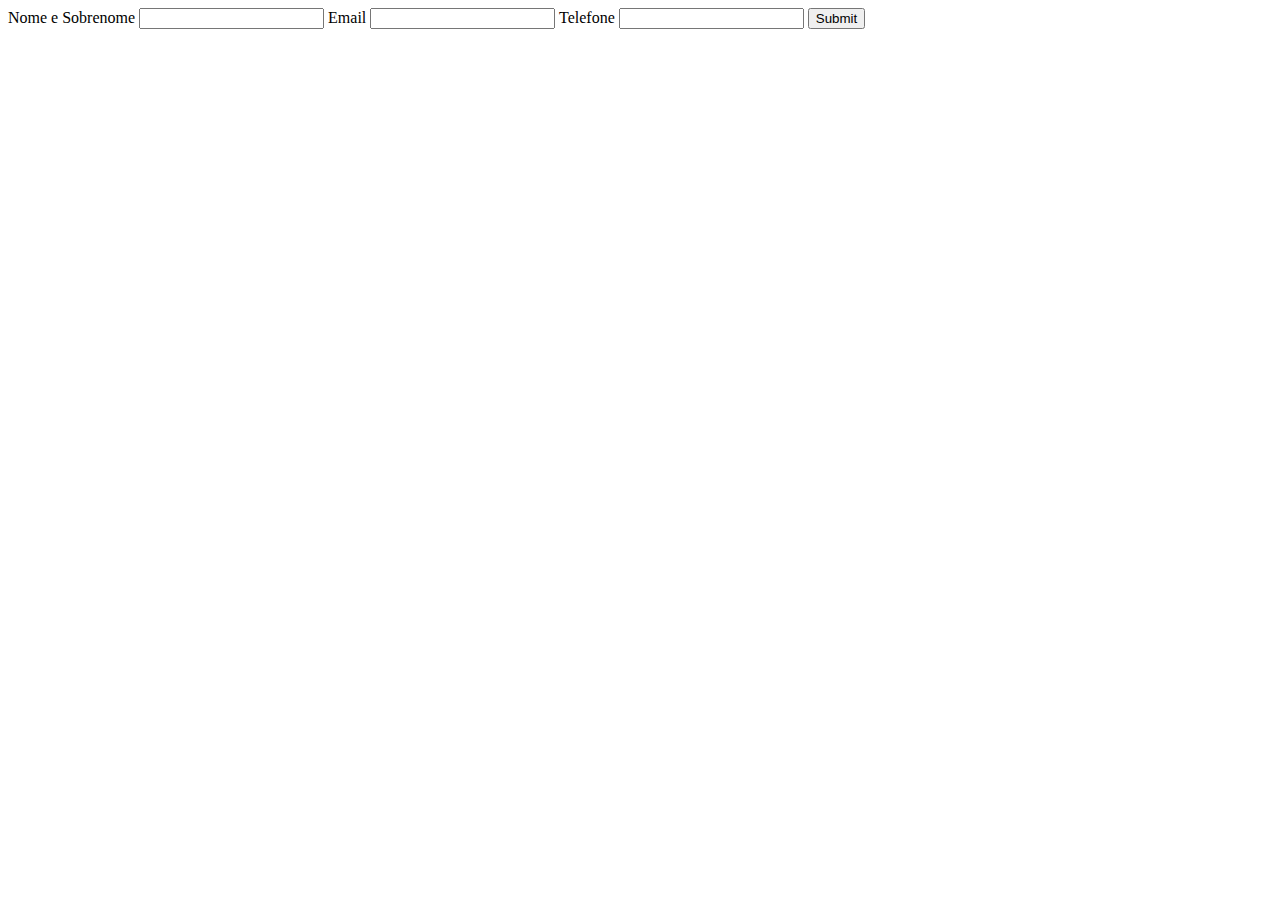
==== index.html @ 8f6fd51c "Add files via upload" ====
<!DOCTYPE html>
<html lang="en">
<head>
	<meta charset="UTF-8">
	<meta name="viewport" content="width=device-width, initial-scale=1.0">
	<title>TABELAS</title>
</head>
<body>
	<main>
		<form>
			<label for="nomesbrenome">Nome e Sobrenome</label>
			<input type="text" id="nomesobrenome">

            <label for="email">Email</label>
            <input type="text" id="email">

            <label for="telefone">Telefone</label>
            <input type="text" id="telefones">

            <input type="submit">
		</form>
	</main>
	
</body>
</html>
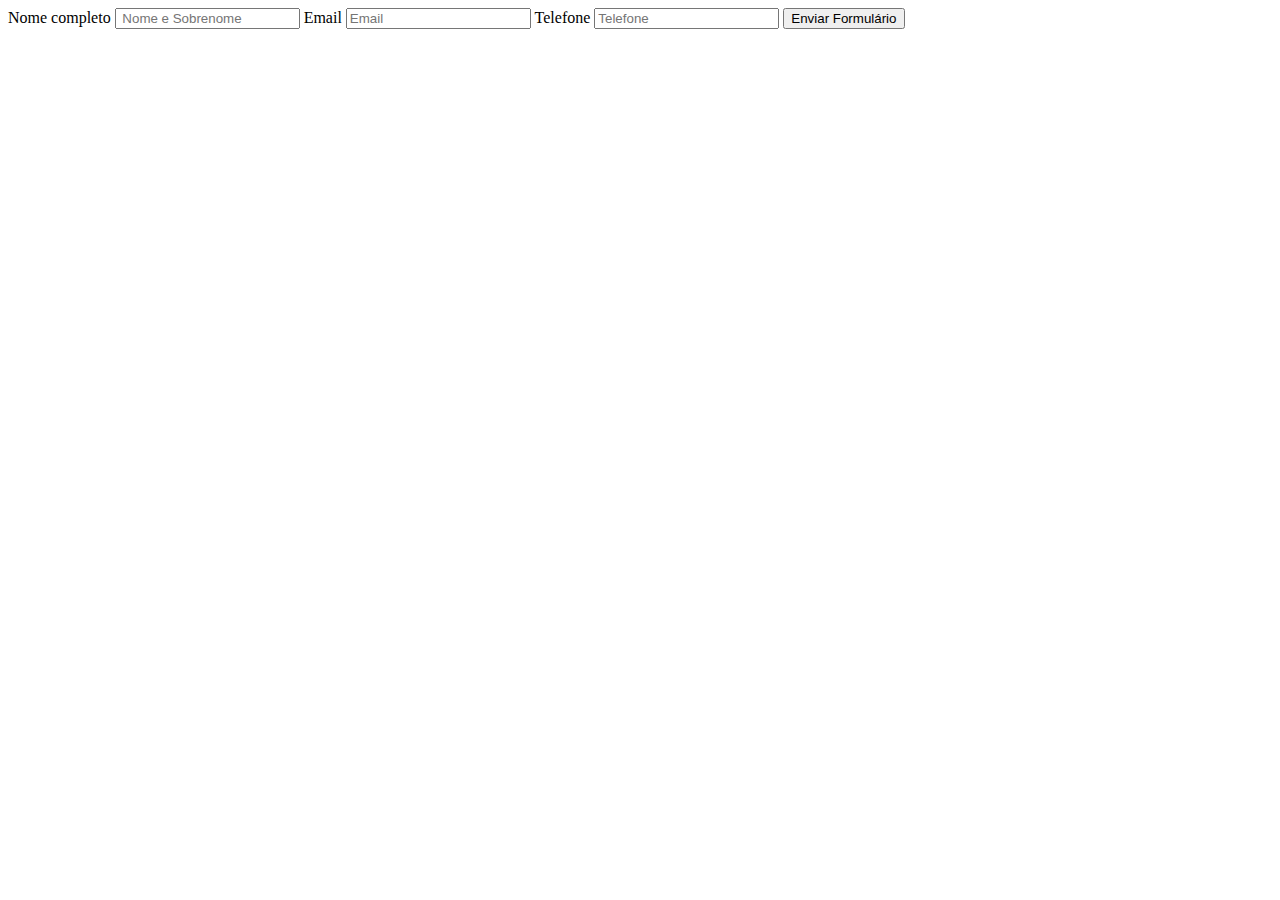
==== commit b73da25c: "Add files via upload" ====
--- a/index.html
+++ b/index.html
@@ -4,20 +4,23 @@
 	<meta charset="UTF-8">
 	<meta name="viewport" content="width=device-width, initial-scale=1.0">
 	<title>TABELAS</title>
+	<link rel="stylesheet" href="aula.css">
 </head>
 <body>
 	<main>
 		<form>
-			<label for="nomesbrenome">Nome e Sobrenome</label>
-			<input type="text" id="nomesobrenome">
+			<label for="nomesbrenome">Nome completo</label>
+			<input type="text" id="nomesobrenome"placeholder=" Nome e Sobrenome">
 
             <label for="email">Email</label>
-            <input type="text" id="email">
+            <input type="text" id="email" placeholder="Email">
+            
 
             <label for="telefone">Telefone</label>
-            <input type="text" id="telefones">
+            <input type="text" id="telefones" placeholder="Telefone">
 
-            <input type="submit">
+
+            <input type="submit"value="Enviar Formulário" >
 		</form>
 	</main>
 	
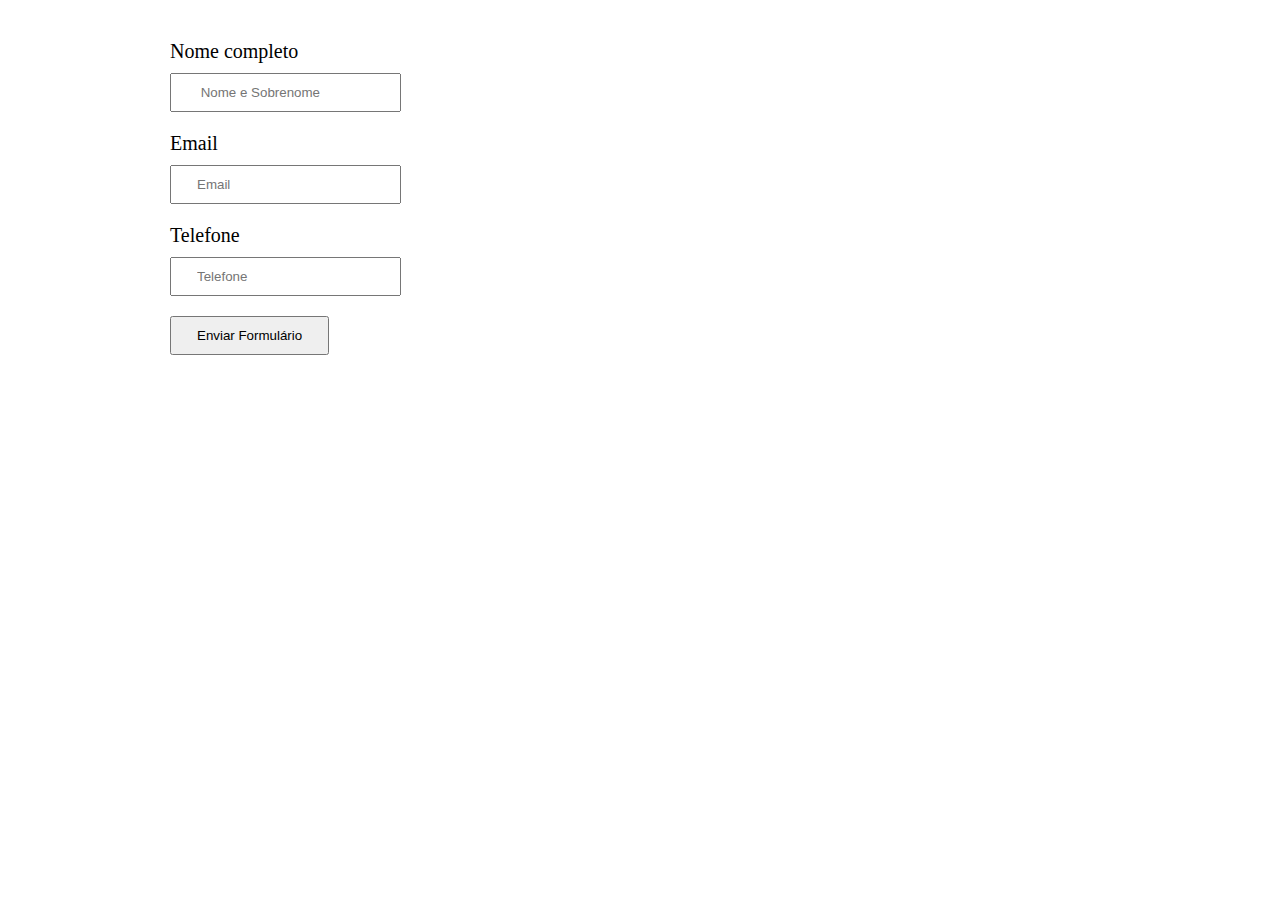
==== commit 86a4a932: "Add files via upload" ====
--- a/index.html
+++ b/index.html
@@ -3,7 +3,7 @@
 <head>
 	<meta charset="UTF-8">
 	<meta name="viewport" content="width=device-width, initial-scale=1.0">
-	<title>TABELAS</title>
+	<title>Tabelas</title>
 	<link rel="stylesheet" href="aula.css">
 </head>
 <body>
--- a/aula.css
+++ b/aula.css
@@ -0,0 +1,18 @@
+main{
+width: 940px;
+margin: 0 auto;
+}
+form{
+	margin: 40px 0;
+}
+form label {
+	display: block;
+	font-size: 20px;
+	margin: 0 0 10px;
+}
+
+form input{
+	display: block;
+	margin: 0 0 20px;
+	padding: 10px 25px;
+}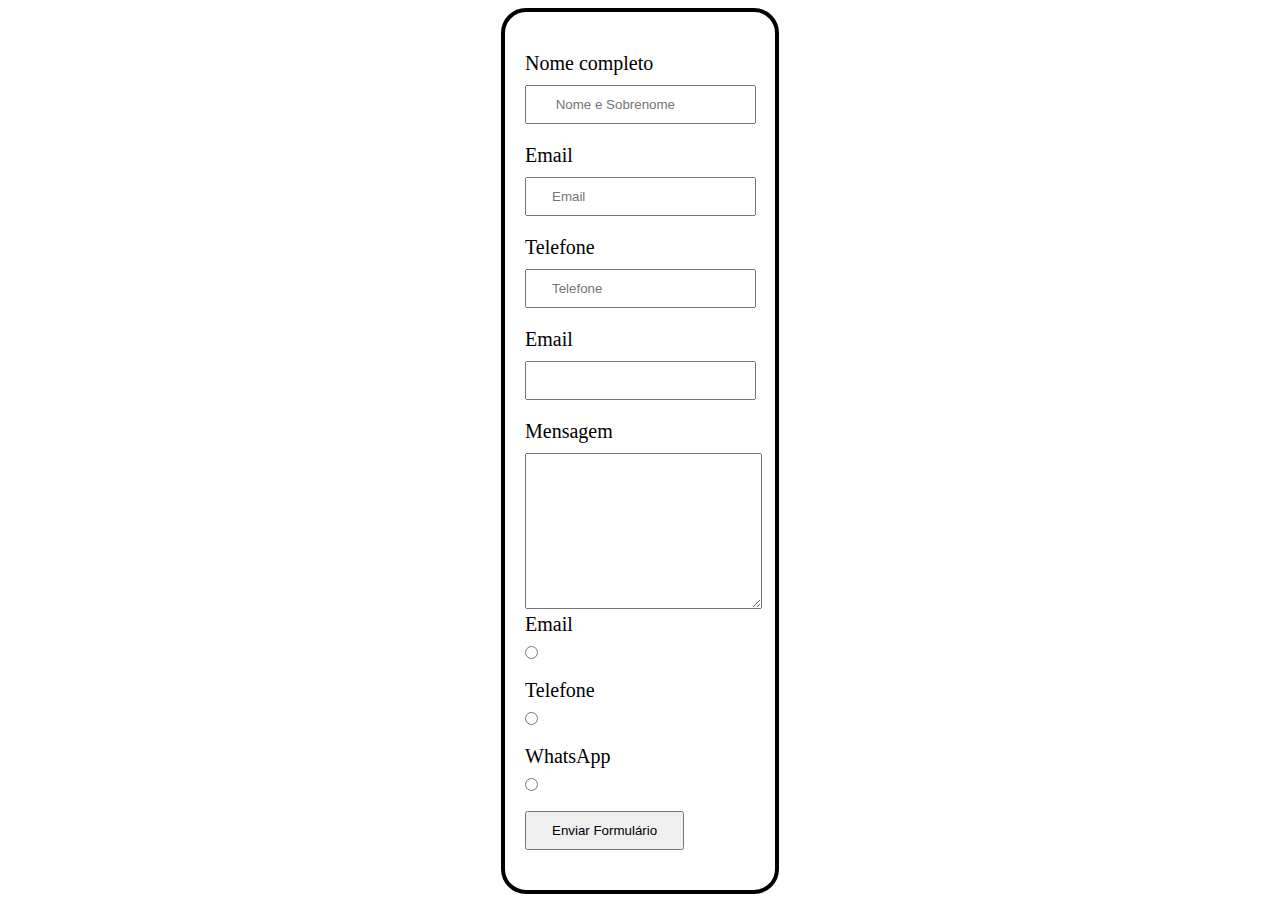
==== commit e329d26e: "Add files via upload" ====
--- a/index.html
+++ b/index.html
@@ -19,6 +19,23 @@
             <label for="telefone">Telefone</label>
             <input type="text" id="telefones" placeholder="Telefone">
 
+            <label for="radio-email">Email</label>
+            <input type="text" id="telefone">
+
+            <label for="mensagem">Mensagem</label>
+            <textarea cols="27,5" rows="10" id="mensagem"></textarea>
+
+            <label for="radio-email">Email</label>
+            <input type="radio" name="contato" value="email" id="radio-email">
+
+            <label for="radio-telefone">Telefone</label>
+            <input type="radio" name="contato" value="telefone" id="radio-telefone">
+
+            <label for="WhatsApp-email">WhatsApp</label>
+            <input type="radio" name="contato" value="WhatsApp" id="radio-whatsapp">
+
+
+
 
             <input type="submit"value="Enviar Formulário" >
 		</form>
--- a/aula.css
+++ b/aula.css
@@ -1,9 +1,11 @@
 main{
-width: 940px;
-margin: 0 auto;
+width: 270px;
+margin: auto;
+border: 4px solid #000000;
+border-radius: 25px;
 }
 form{
-	margin: 40px 0;
+	margin: 40px 20px;
 }
 form label {
 	display: block;
@@ -15,4 +17,5 @@
 	display: block;
 	margin: 0 0 20px;
 	padding: 10px 25px;
-}+}
+
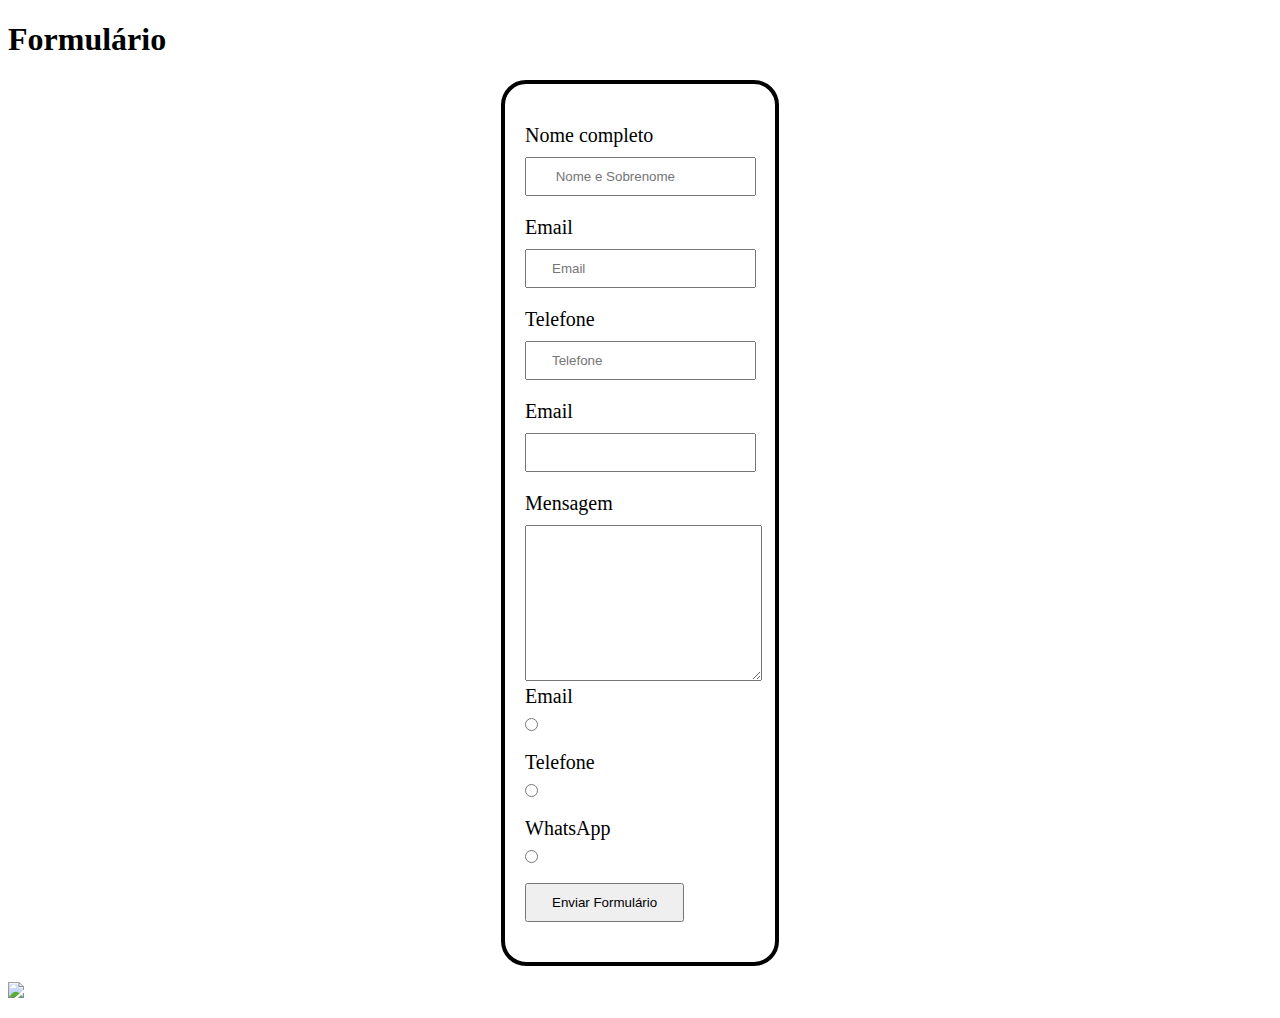
==== commit 7cd5b039: "Add files via upload" ====
--- a/index.html
+++ b/index.html
@@ -6,9 +6,10 @@
 	<title>Tabelas</title>
 	<link rel="stylesheet" href="aula.css">
 </head>
-<body>
-	<main>
-		<form>
+<body class="fora" >
+      <h1 class="titulo">Formulário</h1>
+	<main class="main">          
+		<form >
 			<label for="nomesbrenome">Nome completo</label>
 			<input type="text" id="nomesobrenome"placeholder=" Nome e Sobrenome">
 
@@ -40,6 +41,7 @@
             <input type="submit"value="Enviar Formulário" >
 		</form>
 	</main>
+      <p><img class="imagememail" src="email.jpg"></p>
 	
 </body>
 </html>